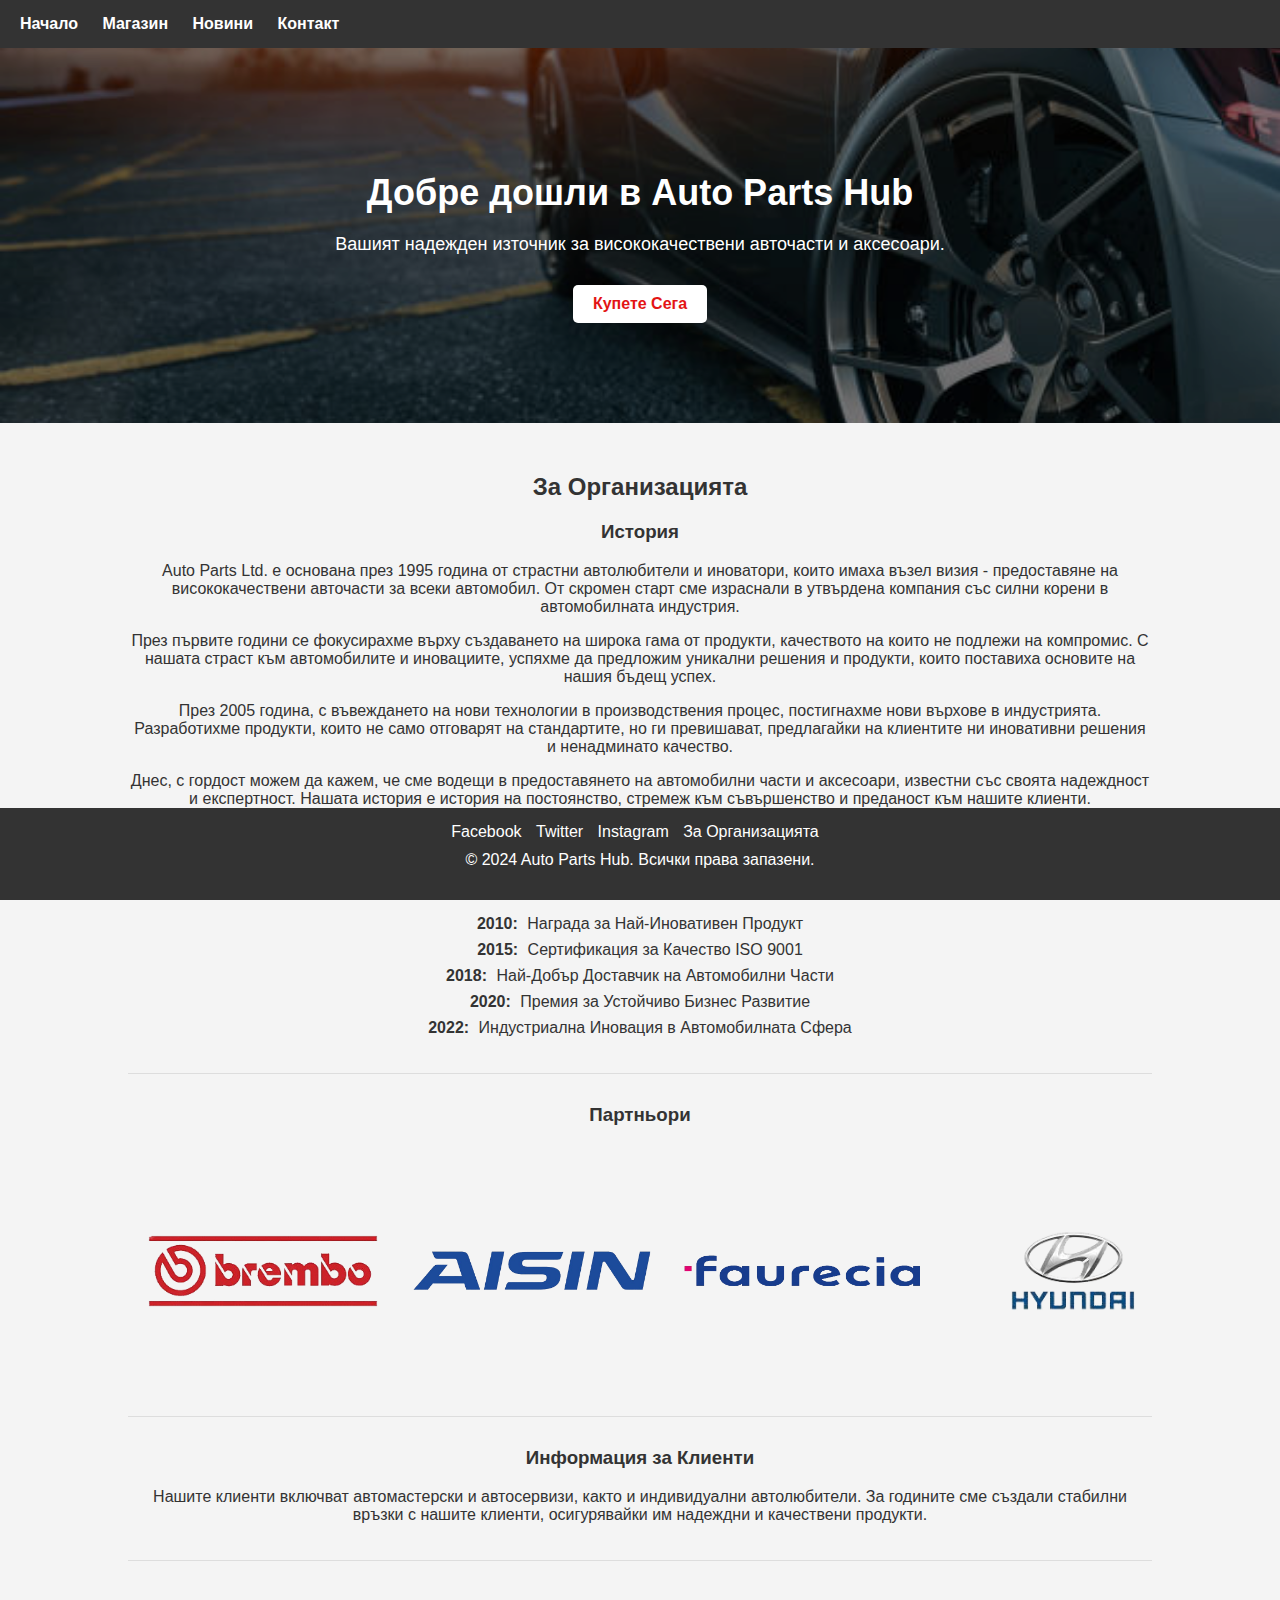
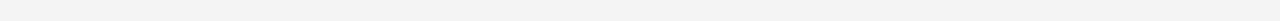
==== index.html @ 9be319b0 "Add files via upload" ====
<!DOCTYPE html>
<html lang="bg">

<head>
    <meta charset="UTF-8">
    <meta name="viewport" content="width=device-width, initial-scale=1.0">
    <meta name="description" content="Вашият източник за авточасти">
    <meta name="keywords" content="авточасти, аксесоари за автомобили, автомобилни компоненти">
    <meta name="author" content="Вашето Име">

    <title>Auto Parts Hub</title>

    <link rel="stylesheet" href="style.css">

    <style>
        nav ul li:first-child {
            margin-left: 20px; 
        }
    </style>
    
</head>

<body>

    <header>
        <nav>
            <ul>
                <li><a href="index.html">Начало</a></li>
                <li><a href="products.html">Магазин</a></li>
                <li><a href="news.html">Новини</a></li>
                <li><a href="contact.html">Контакт</a></li>
            </ul>
        </nav>
    </header>

    <section id="hero">
        <div class="hero-background"></div>
        <div class="hero-content">
            <h1>Добре дошли в Auto Parts Hub</h1>
            <p>Вашият надежден източник за висококачествени авточасти и аксесоари.</p>
            <a href="products.html" class="cta-button">Купете Сега</a>
        </div>
    </section>

    <section id="organization" class="section">
        <h2>За Организацията</h2>

    <div class="history">
        <h3>История</h3>
        <p>Auto Parts Ltd. е основана през 1995 година от страстни автолюбители и иноватори, които имаха възел визия -
            предоставяне на висококачествени авточасти за всеки автомобил. От скромен старт сме израснали в утвърдена
            компания със силни корени в автомобилната индустрия.</p>
    
        <p>През първите години се фокусирахме върху създаването на широка гама от продукти, качеството на които не подлежи
            на компромис. С нашата страст към автомобилите и иновациите, успяхме да предложим уникални решения и продукти,
            които поставиха основите на нашия бъдещ успех.</p>
    
        <p>През 2005 година, с въвеждането на нови технологии в производствения процес, постигнахме нови върхове в
            индустрията. Разработихме продукти, които не само отговарят на стандартите, но ги превишават, предлагайки на
            клиентите ни иновативни решения и ненадминато качество.</p>
    
        <p>Днес, с гордост можем да кажем, че сме водещи в предоставянето на автомобилни части и аксесоари, известни със
            своята надеждност и експертност. Нашата история е история на постоянство, стремеж към съвършенство и преданост
            към нашите клиенти.</p>
    </div>


    <div class="achievements">
        <h3>Постижения</h3>

        <ul class="achievement-list">
            <li><span class="award-year">2010:</span> Награда за Най-Иновативен Продукт</li>
            <li><span class="award-year">2015:</span> Сертификация за Качество ISO 9001</li>
            <li><span class="award-year">2018:</span> Най-Добър Доставчик на Автомобилни Части</li>
            <li><span class="award-year">2020:</span> Премия за Устойчиво Бизнес Развитие</li>
            <li><span class="award-year">2022:</span> Индустриална Иновация в Автомобилната Сфера</li>
           
        </ul>
    </div>


        <div class="partners">
            <h3>Партньори</h3>
            <div class="partner-logos">
                <img src="partnersLogos/brembo-logo-2-removebg-preview.png" alt="Partner 1">
                <img src="partnersLogos/download-removebg-preview.png" alt="Partner 2">
                <img src="partnersLogos/download__1_-removebg-preview.png" alt="Partner 3">
                <img src="partnersLogos/hyundai.png" alt="Partner 4">
            </div>
        </div>

        <div class="clients">
            <h3>Информация за Клиенти</h3>
            <p>Нашите клиенти включват автомастерски и автосервизи, както и индивидуални автолюбители. За годините сме
                създали стабилни връзки с нашите клиенти, осигурявайки им надеждни и качествени продукти.</p>
        </div>
    </section>

<footer>
    <ul>
        <li><a target="_blank" href="https://www.facebook.com/">Facebook</a></li>
        <li><a target="_blank" href="https://twitter.com/">Twitter</a></li>
        <li><a target="_blank" href="https://www.instagram.com/">Instagram</a></li>
        <li><a href="#organization">За Организацията</a></li>
 
    </ul>
    <p>&copy; 2024 Auto Parts Hub. Всички права запазени.</p>
</footer>


</body>

</html>
---- style.css ----
html {
    scroll-behavior: smooth;
}
body {
    font-family: 'Arial', sans-serif;
    font-size: 16px;
    color: #333;
    background-color: #f4f4f4;
    margin: 0;
}
.headerr{
display: flex;
justify-content: center;
}

header {
    background-color: #333;
    padding: 15px 0;
}

nav ul {
    list-style-type: none;
    margin: 0;
    padding: 0;
}

nav li {
    display: inline;
    margin-right: 20px;
}

nav a {
    text-decoration: none;
    color: #fff;
    font-weight: bold;
}

#hero {
    position: relative;
    text-align: center;
    color: #fff;
    padding: 100px 0;
}

.hero-background {
    position: absolute;
    top: 0;
    left: 0;
    width: 100%;
    height: 100%;
    background-image: url('indexPhoto.jpeg');

    background-size: cover;
    background-position: center;
    filter: brightness(0.5);
   
}

.hero-content {
    position: relative;
    z-index: 1;
}

h1 {
    font-size: 36px;
    margin-bottom: 20px;
}

#hero p {
    font-size: 18px;
    margin-bottom: 30px;
}

.cta-button {
    display: inline-block;
    padding: 10px 20px;
    background-color: #fff;
    color: #e31414;
    text-decoration: none;
    font-weight: bold;
    border-radius: 5px;
}

.section {
    width: 80%;
    margin: 0 auto;
    padding: 30px 0;
}

#organization {
    background-color: #f4f4f4;
    text-align: center;
}

#organization h2 {
    color: #333;
}

.history,
.achievements,
.partners,
.clients {
    margin-bottom: 30px;
    border-bottom: 1px solid #ddd;
    padding-bottom: 20px;
}

.partners {
    text-align: center;
}

.partner-logos {
    display: flex;
    justify-content: space-around;
    align-items: center;
    margin-top: 20px;
}

.partner-logos img {
    width: 250px;
    height: auto;
    margin: 0 10px;
}

#discount-products {
  
    background-color: #f4f4f4;
    padding: 50px 0;
    display: flex;
    flex-direction: column;
    align-items: center;
    width: 100%;
}

.product-container {
   
    background-color: #dfdddd;
    width: 100%;
    display: flex;
    flex-direction: row;
    justify-content: space-around;
    align-items: space-between;
}

.product {
    text-align: center;
    width: 60%;
    margin-bottom: 10px;
    transition: transform 0.3s ease-in-out;
}

.product:hover {
    transform: scale(1.08);
    background-color: #ffffff;
}

.product img {
    max-width: 100%;
    max-height: 150px;
  
    
    width: auto;
    height: auto;
}

.product h3 {
    margin: 10px 0;
}

.original-price,
.discounted-price {
    font-size: 16px;
    margin: 5px 0;
}

.achievement-list {
    list-style-type: none;
    padding: 0;
}

.achievement-list li {
    margin-bottom: 8px;
    
}

.award-year {
    font-weight: bold;
    margin-right: 5px;
}

#regular-products h2 {
    text-align: center;

}
#regular-products{
    width: 100%;
}


.product {
    text-align: center;
    width: 30%;
    
    margin: 10px;
    transition: transform 0.3s ease-in-out;
}
#regProductsContainer{
    display: flex;
    flex-wrap: wrap;
    align-items: center;
    justify-content: center;
}


#contact {
    text-align: center;
    background-color: #f4f4f4;
    padding: 30px 0;
}

#contact h2 {
    color: #333;
}

form {
    max-width: 600px;
    margin: 0 auto;
    height: 100%;
    border-style: solid;
    border-radius: 5px;
    box-shadow: #333;
}

label {
    margin-top: 2%;
    display: block;
    margin-bottom: 8px;
    color: #333;
    font-weight: bold;
}

input,
select,
textarea {
    width: 90%;
    padding: 10px;
    margin-bottom: 20px;
    border: 1px solid #ddd;
    border-radius: 5px;
    box-sizing: border-box;
}

textarea {
    resize: vertical;
 
}

input[type="submit"] {
    background-color: #ff0000;
    color: #fff;
    cursor: pointer;
    width: 30%;
}

input[type="submit"]:hover {
    background-color: #b30000;
}


input:invalid,
select:invalid,
textarea:invalid {
    border-color: #ff7d7d;
}




#hero2 {
    background-image: url('newsPhotos/1.avif');
    
    background-size: cover;
    background-position: center;
    color: #fff;
    text-align: center;
    padding: 100px 0;
}
#hero3 {
    background-image: url('h3.webp');

    background-size: cover;
    background-position: bottom center;
    color: #fff;
    text-align: center;
    padding: 100px 0;
}
#news {
    display: flex;
    flex-wrap: wrap;
    justify-content: space-around;
}

.news-item {
    width: 45%;
    margin-bottom: 20px;
    overflow: hidden;
    border: 1px solid #ddd;
    transition: background-color 0.3s ease-in-out;
}

.news-item:hover {
    background-color: #f64f4f;
}

.news-item img {
    max-width: 100%;
    height: auto;
}

.news-details {
    padding: 20px;
}

.news-details h2 {
    font-size: 20px;
    margin-bottom: 10px;
}

.publish-date {
    font-style: italic;
    color: #777;
    margin-bottom: 10px;
}

.news-section {
    display: flex;
    flex-wrap: wrap;
    justify-content: space-around;
}

.news-item {
    width: 45%;
    margin-bottom: 20px;
}

@media screen and (max-width: 768px) {
    .news-item {
        width: 100%;
    }
}


@media (max-width: 768px) {
    .product {
        width: 100%;
    }
         #discount-products .product-container {
             flex-direction: column;
             align-items: center;
         }
    
         #discount-products .product {
             width: 100%;
         }
                 .partner-logos {
                     flex-direction: column;
                     align-items: center;
                 }
        
                 .partner-logos img {
                     margin: 10px 0;
                 }
}

footer {
    background-color: #333;
    color: #fff;
    padding: 15px 0;
    text-align: center;
    
        position: fixed;
        bottom: 0;
        left: 0;
        width: 100%;
      
    
}

footer ul {
    list-style-type: none;
    margin: 0;
    padding: 0;
}

footer li {
    display: inline;
    margin-right: 10px;
}

footer a {
    text-decoration: none;
    color: #fff;
}

footer p {
    margin-top: 10px;
}
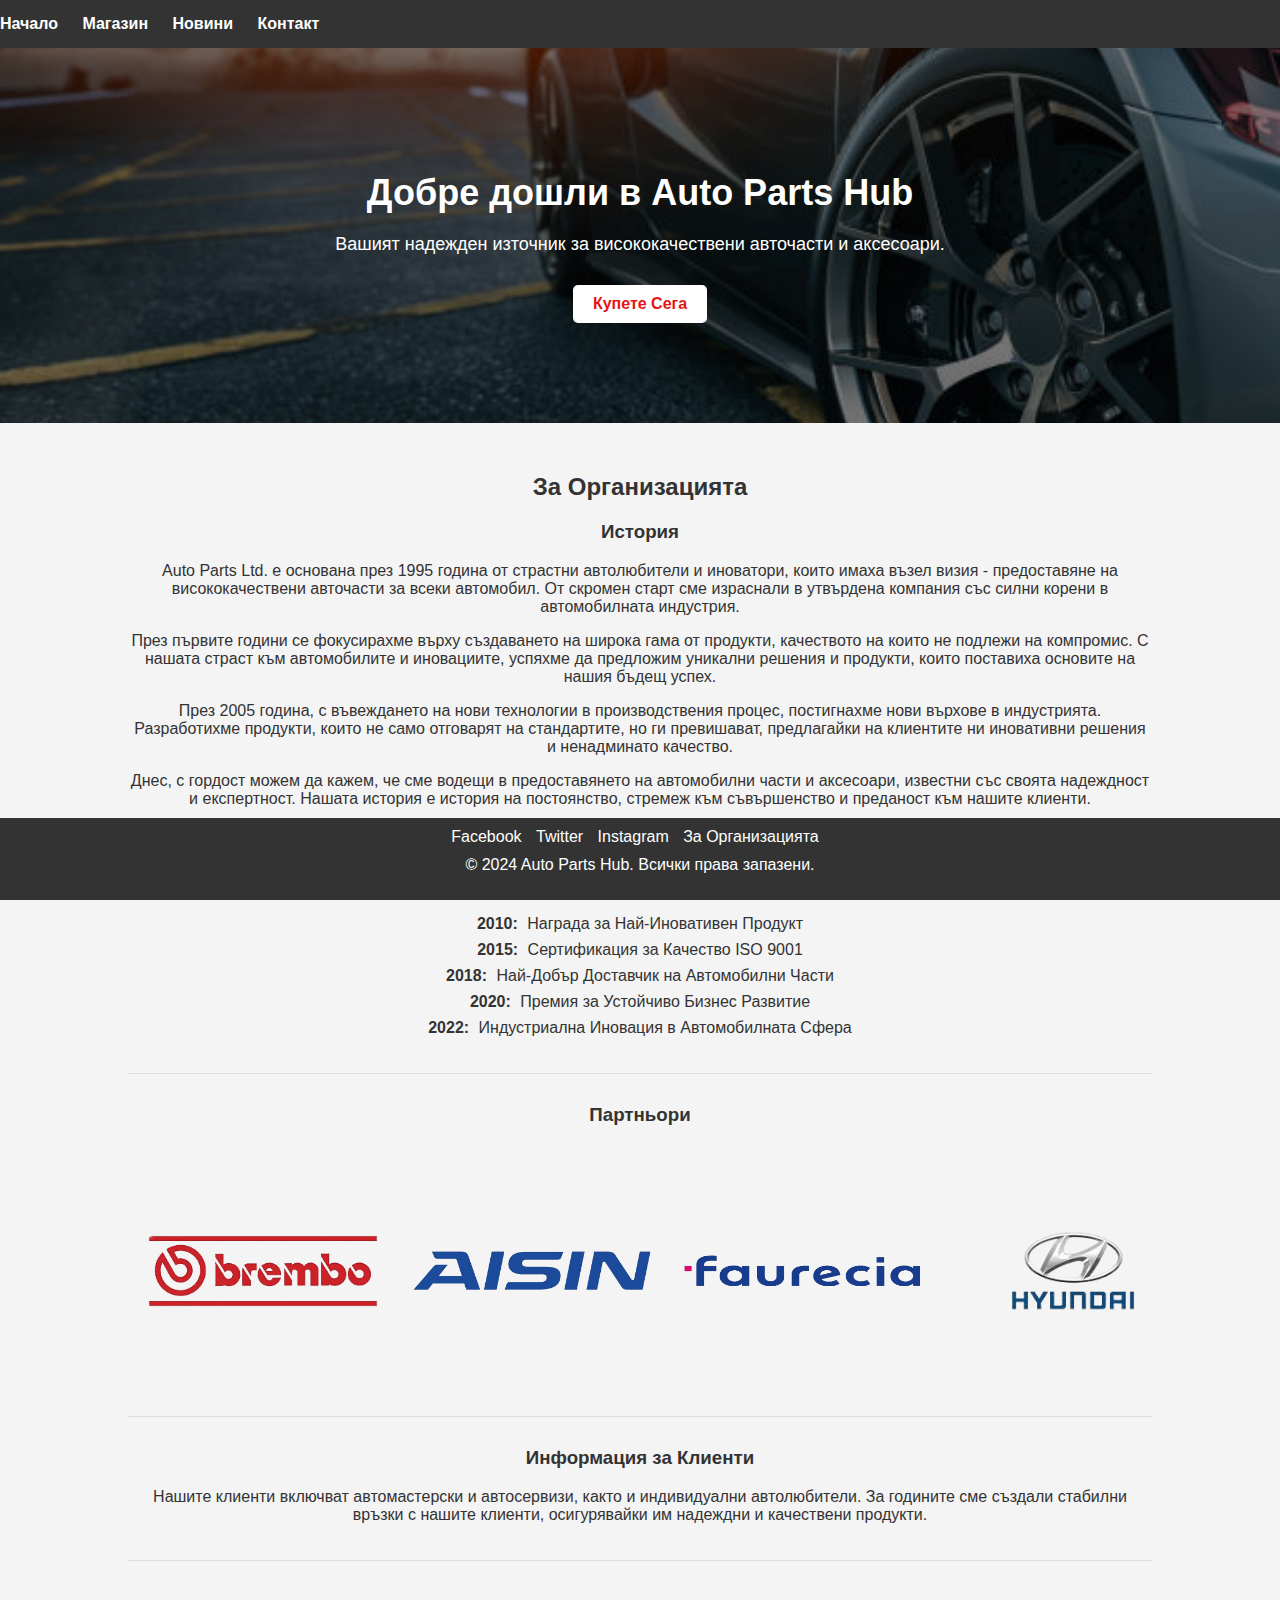
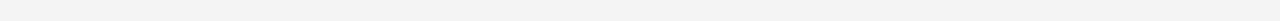
==== commit b282c666: "Add files via upload" ====
--- a/index.html
+++ b/index.html
@@ -12,10 +12,7 @@
 
     <link rel="stylesheet" href="style.css">
 
-    <style>
-        nav ul li:first-child {
-            margin-left: 20px; 
-        }
+  
     </style>
     
 </head>
@@ -102,6 +99,7 @@
         <li><a target="_blank" href="https://twitter.com/">Twitter</a></li>
         <li><a target="_blank" href="https://www.instagram.com/">Instagram</a></li>
         <li><a href="#organization">За Организацията</a></li>
+                        
  
     </ul>
     <p>&copy; 2024 Auto Parts Hub. Всички права запазени.</p>
--- a/style.css
+++ b/style.css
@@ -375,7 +375,7 @@
 footer {
     background-color: #333;
     color: #fff;
-    padding: 15px 0;
+    padding: 10px 0;
     text-align: center;
     
         position: fixed;
